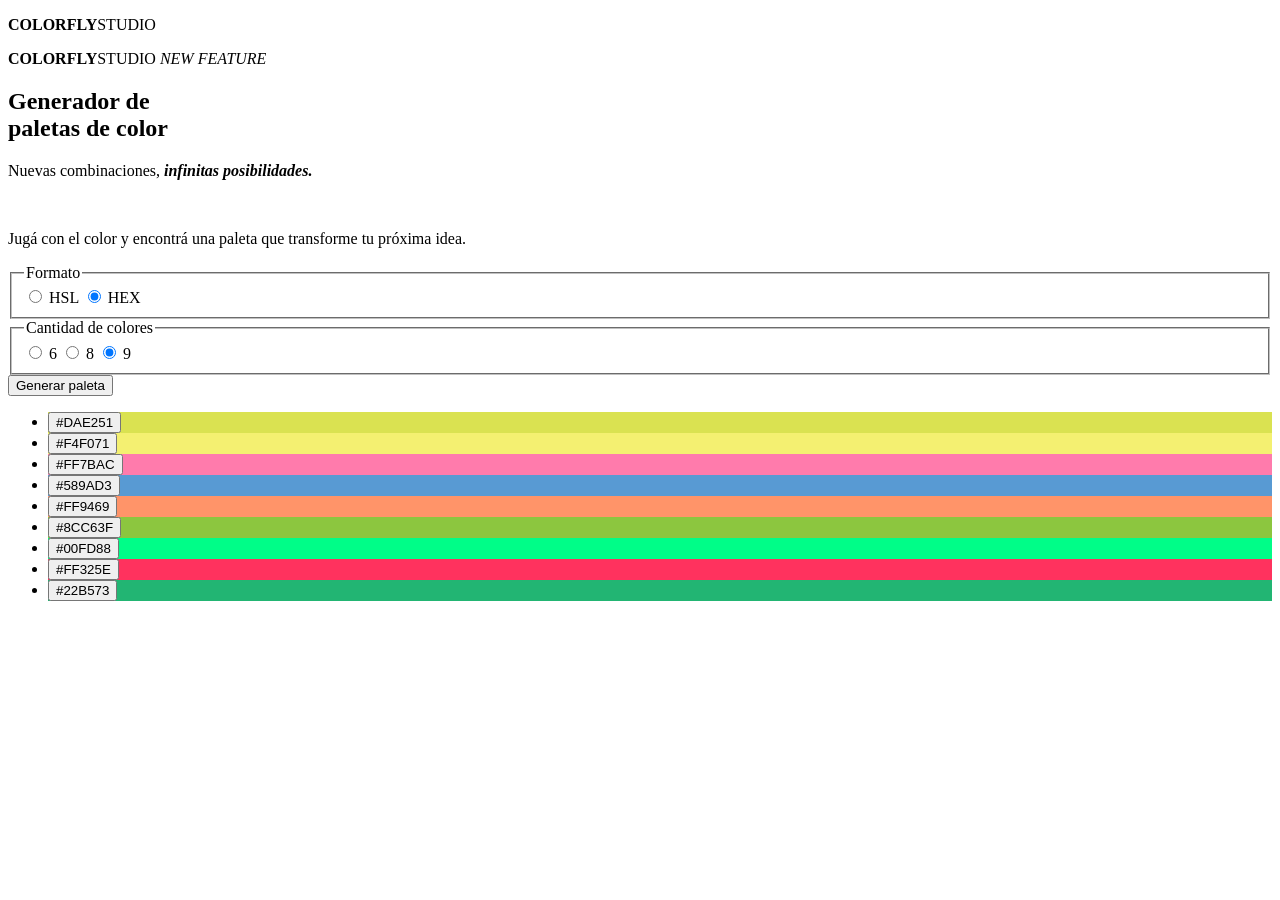
==== Desarrollo/index.html @ 23514150 "Primer HTML" ====
<!DOCTYPE html>
<html lang="es">
  <head>
    <meta charset="UTF-8" />
    <meta name="viewport" content="width=device-width, initial-scale=1.0" />
    <title>Generador de paletas | Colorfly Studio</title>

    <link rel="stylesheet" href="./styles.css" />
  </head>

  <body>
    <header class="header-principal">
      <p class="brand">
        <strong class="brand__primary">COLORFLY</strong><span class="brand__secondary">STUDIO</span>
      </p>
    </header>

    <main class="contenedor-principal">
      <section class="columna-izquierda">
        <header class="columna-izquierda__header">
          <p class="feature-label">
            <span class="feature-label__brand">
              <strong>COLORFLY</strong><span>STUDIO</span>
            </span>
            <em>NEW FEATURE</em>
          </p>

          <h1 id="titulo-principal">Generador de<br />paletas de color</h1>

          <div class="columna-izquierda__bajada">
            <p>Nuevas combinaciones, <strong><em>infinitas posibilidades.</em></strong></p>
            <br />
            <p>Jugá con el color y encontrá una paleta que transforme tu próxima idea.</p>
          </div>
        </header>

        <form class="formulario-paleta" id="formularioPaleta">
          <fieldset class="opciones">
            <legend>Formato</legend>

            <label class="texto-opcion">
              <input type="radio" name="formato-color" value="hsl" />
              <span>HSL</span>
            </label>

            <label class="texto-opcion">
              <input type="radio" name="formato-color" value="hex" checked />
              <span>HEX</span>
            </label>
          </fieldset>

          <fieldset class="opciones">
            <legend>Cantidad de colores</legend>

            <label class="texto-opcion">
              <input type="radio" name="color-cantidad" value="6" />
              <span>6</span>
            </label>

            <label class="texto-opcion">
              <input type="radio" name="color-cantidad" value="8" />
              <span>8</span>
            </label>

            <label class="texto-opcion">
              <input type="radio" name="color-cantidad" value="9" checked />
              <span>9</span>
            </label>
          </fieldset>

          <button class="boton-generar" type="submit">Generar paleta</button>
        </form>
      </section>

      <section class="paleta-principal">

  <ul class="lista-colores" id="listaColores">

    <li class="tira-color" style="background-color: #DAE251;">
      <button type="button">
        <span class="color-code">#DAE251</span>
      </button>
    </li>

    <li class="tira-color" style="background-color: #F4F071;">
      <button type="button">
        <span class="color-code">#F4F071</span>
      </button>
    </li>

    <li class="tira-color" style="background-color: #FF7BAC;">
      <button type="button">
        <span class="color-code">#FF7BAC</span>
      </button>
    </li>

    <li class="tira-color" style="background-color: #589AD3;">
      <button type="button">
        <span class="color-code">#589AD3</span>
      </button>
    </li>

    <li class="tira-color" style="background-color: #FF9469;">
      <button type="button">
        <span class="color-code">#FF9469</span>
      </button>
    </li>

    <li class="tira-color" style="background-color: #8CC63F;">
      <button type="button">
        <span class="color-code">#8CC63F</span>
      </button>
    </li>

    <li class="tira-color" style="background-color: #00FD88;">
      <button type="button">
        <span class="color-code">#00FD88</span>
      </button>
    </li>

    <li class="tira-color" style="background-color: #FF325E;">
      <button type="button">
        <span class="color-code">#FF325E</span>
      </button>
    </li>

    <li class="tira-color" style="background-color: #22B573;">
      <button type="button" >
        <span class="color-code">#22B573</span>
      </button>
    </li>

  </ul>


  <div class="paleta-chiquita">
    <span style="background-color: #DAE251;"></span>
    <span style="background-color: #F4F071;"></span>
    <span style="background-color: #FF7BAC;"></span>
    <span style="background-color: #589AD3;"></span>
    <span style="background-color: #FF9469;"></span>
    <span style="background-color: #8CC63F;"></span>
    <span style="background-color: #00FD88;"></span>
    <span style="background-color: #FF325E;"></span>
    <span style="background-color: #22B573;"></span>
  </div>

</section>
    </main>

    <script src="script.js" defer></script>
  </body>
</html>
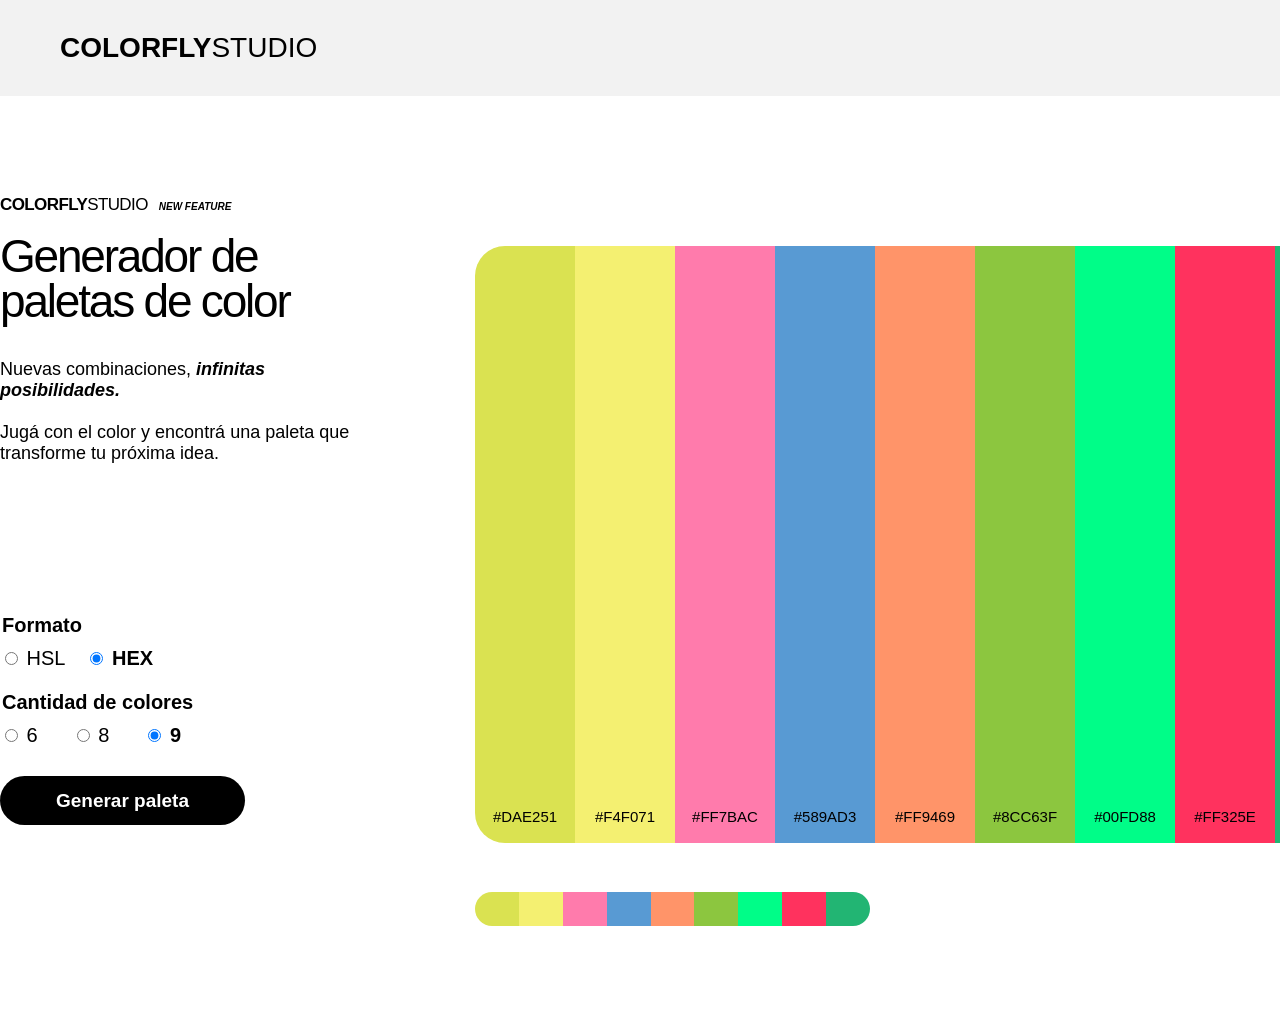
==== commit 86f26ffd: "Correccion link CSS" ====
--- a/Desarrollo/index.html
+++ b/Desarrollo/index.html
@@ -5,7 +5,7 @@
     <meta name="viewport" content="width=device-width, initial-scale=1.0" />
     <title>Generador de paletas | Colorfly Studio</title>
 
-    <link rel="stylesheet" href="./styles.css" />
+    <link rel="stylesheet" href="./css/styles.css" />
   </head>
 
   <body>
--- a/Desarrollo/css/styles.css
+++ b/Desarrollo/css/styles.css
@@ -0,0 +1,294 @@
+:root {
+  --black: #000;
+  --white: #fff;
+  --header-background: #f2f2f2;
+
+
+  --font-primary: "Neue Haas Display", "Helvetica Neue",
+    Helvetica, Arial, sans-serif;
+}
+
+/* RESET */
+
+*,
+*::before,
+*::after {
+  box-sizing: border-box;
+}
+
+body {
+  min-width: 320px;
+  min-height: 100vh;
+  margin: 0;
+  color: var(--black);
+  background-color: var(--white);
+  font-family: var(--font-primary);
+  -webkit-font-smoothing: antialiased;
+}
+
+button,
+input {
+  font: inherit;
+}
+
+fieldset {
+  min-width: 0;
+  margin: 0;
+  padding: 0;
+  border: 0;
+}
+
+ul {
+  margin: 0;
+  padding: 0;
+  list-style: none;
+}
+
+p,
+h1,
+h2 {
+  margin: 0;
+}
+
+.visually-hidden {
+  position: absolute;
+  width: 1px;
+  height: 1px;
+  margin: -1px;
+  padding: 0;
+  overflow: hidden;
+  clip: rect(0, 0, 0, 0);
+  white-space: nowrap;
+  border: 0;
+}
+
+/* HEADER */
+
+.header-principal {
+  display: flex;
+  align-items: center;
+  height: 96px;
+  padding-inline: 60px;
+  background-color: var(--header-background);
+}
+
+
+
+.brand__primary {
+  font-size: 28px;
+  font-weight: 900;
+  
+}
+
+.brand__secondary {
+  font-size: 28px;
+  font-weight: 200;
+ 
+}
+
+/* DISTRIBUCIÓN PRINCIPAL */
+
+.contenedor-principal {
+  display: grid;
+  grid-template-columns: 350px 900px;
+  column-gap: 125px;
+
+
+  max-width: 1412px;
+  margin-inline: auto;
+
+  padding-top: 100px;
+  padding-bottom: 100px;
+}
+
+/* COLUMNA IZQUIERDA */
+
+.feature-label {
+  display: flex;
+  align-items: baseline;
+  gap: 11px;
+  line-height: 1;
+}
+
+.feature-label__brand {
+  display: inline-flex;
+  align-items: baseline;
+}
+
+.feature-label__brand strong {
+  font-size: 17px;
+  font-weight: 900;
+  letter-spacing: -0.6px;
+}
+
+.feature-label__brand span {
+  font-size: 17px;
+  font-weight: 200;
+  letter-spacing: -0.6px;
+}
+
+.feature-label em {
+  font-size: 10px;
+  font-weight: 600;
+}
+
+.columna-izquierda h1 {
+  margin-top: 21px;
+  font-size: 46px;
+  font-weight: 400;
+  line-height: 0.98;
+  letter-spacing: -2.2px;
+}
+
+.columna-izquierda__bajada {
+  margin-top: 35px;
+  font-size: 18px;
+
+
+}
+
+
+/* FORMULARIO */
+
+.formulario-paleta {
+  margin-top: 150px;
+}
+
+
+/* LOS DOS GRUPOS */
+
+.opciones {
+  display: grid;
+  width: max-content;
+  border: none;
+  padding: 0;
+}
+
+
+/* PRIMER GRUPO: HSL / HEX */
+
+.opciones:first-of-type {
+  grid-template-columns: auto auto;
+  gap: 20px;
+}
+
+
+/* SEGUNDO GRUPO: 6 / 8 / 9 */
+
+.opciones:nth-of-type(2) {
+  grid-template-columns: auto auto auto;
+  gap: 20px;
+  margin-top: 21px;
+}
+
+
+/* FORMATO / CANTIDAD DE COLORES */
+
+.opciones legend {
+  
+  font-size: 20px;
+  font-weight: 700;
+  margin-bottom: 10px;
+}
+
+
+/* HSL / HEX / 6 / 8 / 9 */
+
+.texto-opcion {
+  font-size: 20px;
+  cursor: pointer;
+}
+
+
+
+
+
+
+.texto-opcion input:checked + span {
+  font-weight: 600;
+
+}
+
+
+
+.boton-generar {
+  width: 245px;
+  height: 49px;
+  margin-top: 29px;
+  padding-inline: 24px;
+
+  border: 0;
+  border-radius: 999px;
+
+  color: white;
+  background-color: var(--black);
+
+  font-size: 19px;
+  font-weight: 700;
+  cursor: pointer;
+
+  transition:
+    transform 160ms ease,
+    opacity 160ms ease;
+}
+
+
+/* PALETA PRINCIPAL */
+
+.paleta-principal {
+  padding-top: 50px;
+}
+
+.lista-colores {
+  display: grid;
+  grid-template-columns: repeat(9, 1fr);
+
+  width: 100%;
+  height: 597px;
+
+  overflow: hidden;
+  border-radius: 30px;
+}
+
+
+.tira-color button {
+  display: flex;
+
+  align-items: flex-end;
+  justify-content: center;
+
+  width: 100%;
+  height: 100%;
+
+  padding: 18px 4px;
+
+  border: none;
+  background: transparent;
+
+  cursor: pointer;
+}
+
+.color-code {
+  font-size: 15px;
+  font-weight: 300;
+}
+
+.tira-color button:hover .color-code {
+  text-decoration: underline;
+}
+
+
+/* PALETA CHIQUITA */
+
+.paleta-chiquita {
+  display: grid;
+  grid-template-columns: repeat(9, 1fr);
+
+  width: 395px;
+  height: 34px;
+
+  margin-top: 49px;
+
+  overflow: hidden;
+  border-radius: 17px;
+}
